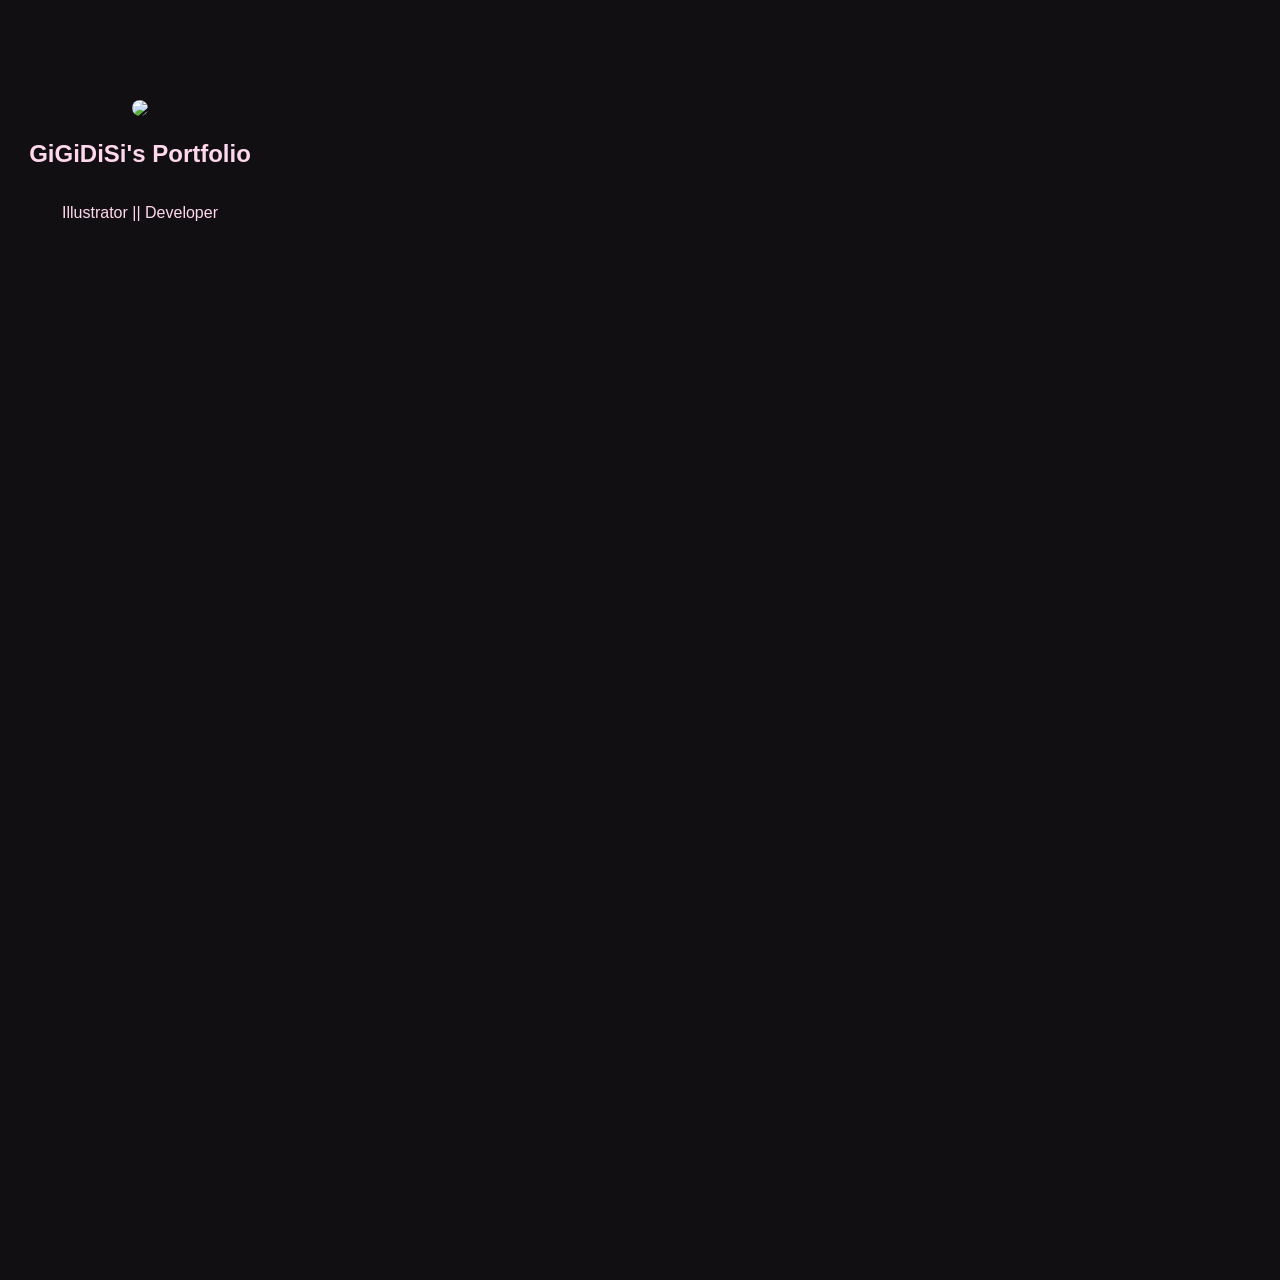
==== index.html @ a0515fd2 "Rename port.html to index.html" ====
<!DOCTYPE html>
<html lang="en">

<head>
    <meta name="viewport" content="width=device-width, initial-scale=1">
    <title>GiGiDiSi's Portfolio</title>
    <link rel="stylesheet" href="port.css">
    <script src="https://kit.fontawesome.com/bcedaf4794.js" crossorigin="anonymous"></script>
</head>

<body>

    <div class="sidebar">
        <a href="port.html">
            <img class="avatar"
                src="https://cdn.bsky.app/img/avatar/plain/did:plc:wpyjnnrv4ry55jypzuwz4the/bafkreihvuksbqw3qe2veyaurwcdna6awombmyiupfs5dbqbuvj4rwwqwya@jpeg">
        </a>
        <h2>GiGiDiSi's Portfolio</h2>
        
        <p>Illustrator || Developer</p>

        <div class="icons">
            <a href="https://www.tumblr.com/blog/gigidisi" target="_blank">
                <i class="fab fa-tumblr"></i>
            </a>

            <a href="https://bsky.app/profile/gigidisi.bsky.social" target="_blank">
                <i class="fa-brands fa-bluesky"></i>
            </a>

            <i class="fa-solid fa-envelope"></i>
        </div>
    </div>

    <div id="banner-img"></div>

    

    <main>
        <div class="imgcontainer animate_on_scroll">
            <img src="https://64.media.tumblr.com/771dd4c04f1048f3543ee113d0f8ab6e/f057f2fb65bd8b95-85/s2048x3072/754e4b7fb111c9286cd33738de8d73bd4e736ff9.png" 
            id="arctic" onclick="loadmodal(this)">
            <p class="text">arctic</p>
        </div>

        <div class="imgcontainer animate_on_scroll">
            <img src="https://64.media.tumblr.com/6ed20aacff636f0605a79565e4c85555/573ba2ec0b9d30e4-21/s1280x1920/659670601642a7fbd0889324285159ce8722eeb8.png"
            id="MATARA" onclick="loadmodal(this)">
            <p class="text">MATARA</p>
        </div>

        <div class="imgcontainer animate_on_scroll">
            <img src="https://64.media.tumblr.com/0412da771f2875eea6e264bca1eaf764/19afcd5a0ffd7e2c-f0/s640x960/5d142292c5365cda943076bf9c96423914dd039a.pnj"
            id="Bloodmoon" onclick="loadmodal(this)">
            <p class="text">Bloodmoon</p>
        </div>

        <div class="imgcontainer animate_on_scroll">
            <img src="https://64.media.tumblr.com/e7242bcaa2e6b6f60ade8777f2b0fd59/69e615562e1c2cb3-fe/s1280x1920/c6adaf2a46f94181608b580a5a04e56ca51df08b.png"
            id="Mood*" onclick="loadmodal(this)">
            <p class="text">Mood</p>
        </div>

        <div class="imgcontainer animate_on_scroll">
            <img src="https://64.media.tumblr.com/ee5aff045f93cedb2d1ba19aa10c52bc/8b3938c2b68bac33-98/s1280x1920/36bfa16c46b7b02d2f9f7fc7760bb2855a4c8c22.png" 
            id="Stairs*" onclick="loadmodal(this)">
            <p class="text">Stairs</p>
        </div>


        <div class="imgcontainer animate_on_scroll">
            <img src="https://64.media.tumblr.com/0ad9e61f00a22648613fa2383c4f0c7d/f6a949a3dda68d5c-25/s2048x3072/a4c0dd1f897413678b3d17df5e3e313cacb72879.pnj"
                id="Brutewing" onclick="loadmodal(this)">
            <p class="text">Brutewing</p>
        </div>

        <div class="imgcontainer animate_on_scroll">
            <img src="https://64.media.tumblr.com/95c15d9b11798a7d73d1ce286e7a4d28/c14d33f6f8fba25a-13/s2048x3072/e4d2c992471efd956ca962796381f91f0d6d283c.png" 
            id="philadelphia*" onclick="loadmodal(this)">
            <p class="text">philadelphia</p>
        </div>

        <div class="imgcontainer animate_on_scroll">
            <img src="https://64.media.tumblr.com/8c74e9fd8b611c06f9bc875eaa2ffe0a/486b654ed6445957-c0/s2048x3072/48cd3c85b37bf78564e4181fe8b9685605064de4.png" 
                id="This isn't over*" onclick="loadmodal(this)">
            <p class="text">This isn't over</p>
        </div>

        <div class="imgcontainer animate_on_scroll">
            <img src="https://64.media.tumblr.com/4c0517367f0250f9a8bf2fa2b504218a/34320e30803ca956-2b/s1280x1920/d7191133264c4d775a576ee9fff69dad0452cba8.png" 
            id="Usami_Sumireko" onclick="loadmodal(this)">
            <p class="text">Sumireko Usami</p>
        </div>

        <div class="imgcontainer animate_on_scroll">
            <img src="https://64.media.tumblr.com/d1a2610140165f5f2d50c8ca4eda3e0c/e62e0d73e405761a-ad/s1280x1920/aca16fe2873a1ffe7985c0768538437f7ccd4350.png" 
            id="touchmenot*" onclick="loadmodal(this)">
            <p class="text">DON'T TOUCH ME</p>
        </div>

        <div class="imgcontainer animate_on_scroll">
            <img src="https://64.media.tumblr.com/7071097573ee78146b5c0fb83540f5be/104e1a4315a0b645-99/s1280x1920/858fb6eb689b4feef6ee4522393337ced3943183.png" 
            id="diner" onclick="loadmodal(this)">
            <p class="text">diner</p>
        </div>

        <div class="imgcontainer animate_on_scroll">
            <img src="https://64.media.tumblr.com/8f9f92f88651d92f212b650df56aa94b/bc8a2b637dc56838-fd/s1280x1920/269789eaa134eaef860b16a060252107825ebbb4.png" 
            id="Eternity Larva" onclick="loadmodal(this)">
            <p class="text">Eternity Larva</p>
        </div>

        <div class="imgcontainer animate_on_scroll">
            <img src="https://64.media.tumblr.com/ef97a45815282c8990462541c67355a0/c01c665f72991f09-4d/s2048x3072/873b12340e72795b0af22b4a39dd588f9ad340de.png"
            id="Evening" onclick="loadmodal(this)">
            <p class="text">Evening</p>
        </div>

        <div class="imgcontainer animate_on_scroll">
            <img src="https://64.media.tumblr.com/0e467de8990769707e66f976b39b33b1/fd9c4247b0a79b19-5e/s2048x3072/610b75ac8b55525360aa0b3786dd868ad3637909.png" 
            id="Chryseis*" onclick="loadmodal(this)">
            <p class="text">Chryseis</p>
        </div>

        <div class="imgcontainer animate_on_scroll">
            <img src="https://64.media.tumblr.com/a6421444a58b0dd5fde4aa0402bdf78b/8f46426f782f1e69-45/s1280x1920/020193235fea9c1334490fd1cb5f06f0b4f947f7.png" 
            id="Barricade_Hands" onclick="loadmodal(this)">
            <p class="text">Barricaded Hands</p>
        </div>

        <div class="imgcontainer animate_on_scroll">
            <img src="https://64.media.tumblr.com/b77b6b36a1ac6c83eceb82c3778a518e/aeaccb407546d201-ed/s1280x1920/afcbbfd61be71eb48acf92940dbcb3a07086e415.png" 
            id="Fireworks" onclick="loadmodal(this)">
            <p class="text">Fireworks</p>
        </div>

        <div class="imgcontainer animate_on_scroll">
            <img src="https://64.media.tumblr.com/f8d2de361c00cd19e89a706925ab5e50/afc8072ca45449be-bd/s2048x3072/59a066224fdc6e1db8372f3c7d1a47e8c7ba128c.png" 
            id="Freezing" onclick="loadmodal(this)">
            <p class="text">Freezing</p>
        </div>

        <div class="imgcontainer animate_on_scroll">
            <img src="img/glasses.png" 
            id="glasses" onclick="loadmodal(this)">
            <p class="text">glasses</p>
        </div>
    </main>

    <div id="imgModal" class="modal">
        <span class="close">&times;</span>
        <img class="modal-content" id="img01">
    </div>

    <script src="pop_up.js"></script>
</body>

</html>
---- port.css ----
*{
  scroll-behavior: smooth;
}

body,
html {
    margin: 0;
    font-family: "Lato", sans-serif;
    background-color: rgb(18, 15, 18);
    color: rgb(255, 216, 237);
}


.sidebar {
    width: 250px;
    position: fixed;

    top: 100px;
    left: 15px;

    overflow-x: hidden;
    display: flex;
    flex-direction: column;
    align-items: center;
}

@media screen and (max-height: 450px) {
    .sidebar {
        padding-top: 15px;
    }
}

div.icons {
    display: flex;
    flex-direction: row;
    padding: 15px;
}

img.avatar {
    border-radius: 100px;
    width: 200px;
}

i {
    font-size: 24px;
    color: rgb(255, 216, 237);
    padding: 15px;
    cursor: pointer;
    transition: 0.15s;
}

i:hover {
    color: magenta;
}

#banner-img {
    height: 100vh;
    width: 100vw;
    background-image: url("img/wind.gif");
    background-size: cover;
    background-repeat: no-repeat;
    background-attachment: fixed;
    background-position: center center;
    overflow: none;

    margin-bottom: 100px;
}

main {
    margin-left: 275px;
    width: 80%;
    columns: 250px;
    column-gap: 20px;

    img {
        width: 100%;
        margin-bottom: 10px;
        backface-visibility: hidden;

        transition: .15s;
        cursor: pointer;
    }

    .imgcontainer {
        position: relative;
    }

    .text {
        position: absolute;
        bottom: 8px;
        right: 16px;
        color: rgb(255, 208, 255);
        font-size: 18px;
        font-family: 'Courier New';
        letter-spacing: 2px;

        transition: opacity .15s visibility .15s;
        visibility: hidden;
        opacity: 0;
    }

    img:hover {
        opacity: .5;
    }

    .imgcontainer:hover .text {
        visibility: visible;
        opacity: 1;
    }
}

.animate_on_scroll{
    opacity: 0;
	transform: translateY(100px);
	transition: all 0.4s ease-out;
	transition-delay: 0.2s;
}

.animate{
    opacity: 1;
	transform: translate(0, 0);
}

.modal {
    display: none;
    position: fixed;
    z-index: 1;
    padding-top: 100px;

    left: 0;
    top: 0;
    width: 100%;
    height: 100%;
    overflow: auto;
    background-color: rgba(0, 0, 0, 0.5);

}

/* Modal Content (image) */
.modal-content {
    margin: auto;
    display: block;
    max-height: 650px;
}

.modal-content,
#caption {
    -webkit-animation-name: zoom;
    -webkit-animation-duration: 0.6s;
    animation-name: zoom;
    animation-duration: 0.6s;
}

@-webkit-keyframes zoom {
    from {-webkit-transform: scale(0)}
    to {-webkit-transform: scale(1)}
}

@keyframes zoom {
    from {transform: scale(0)}
    to {transform: scale(1)}
}

/* The Close Button */
.close {
    position: absolute;
    top: 15px;
    right: 35px;
    color: #f1f1f1;
    font-size: 40px;
    font-weight: bold;
    transition: 0.3s;
}

.close:hover,
.close:focus {
    color: #bbb;
    text-decoration: none;
    cursor: pointer;
}

/* 100% Image Width on Smaller Screens */
@media only screen and (max-width: 700px) {
    .modal-content {
        width: 100%;
    }
}
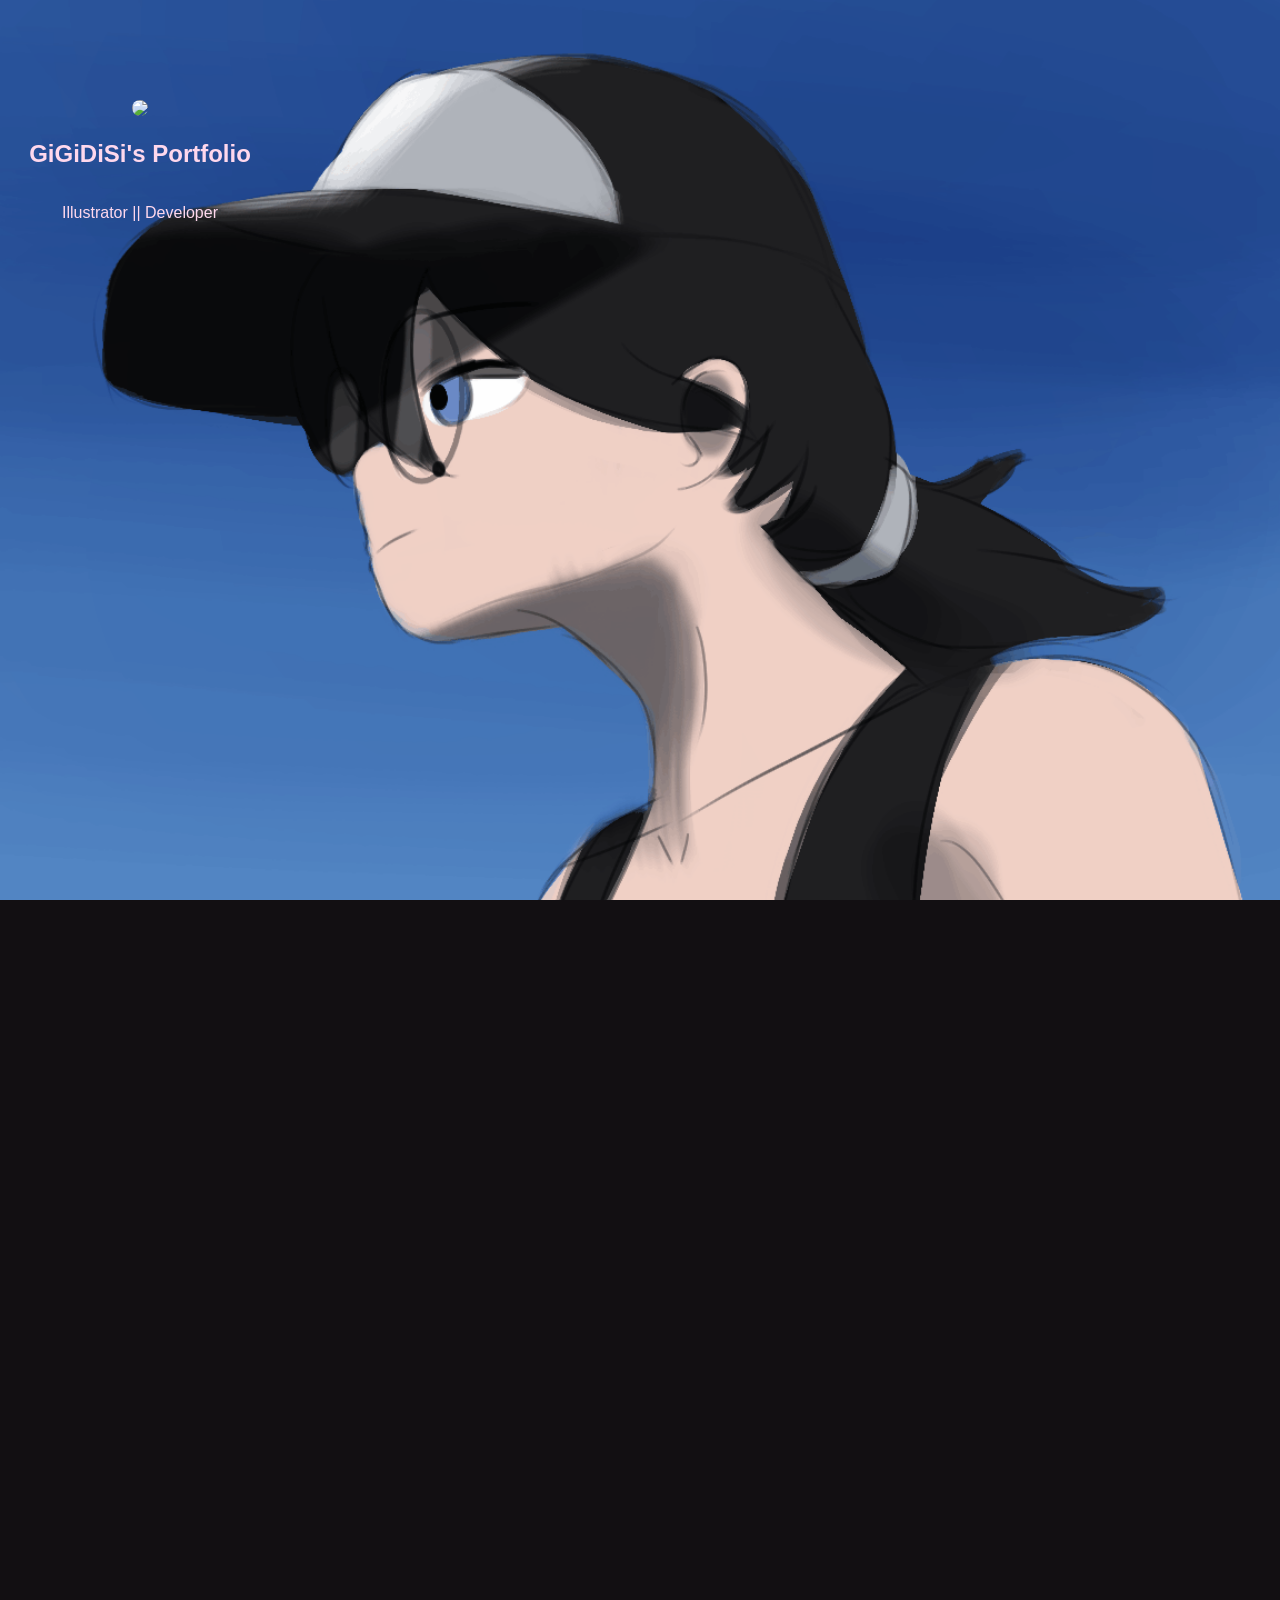
==== commit 2e9b4d50: "Update index.html" ====
--- a/index.html
+++ b/index.html
@@ -141,7 +141,7 @@
         </div>
 
         <div class="imgcontainer animate_on_scroll">
-            <img src="img/glasses.png" 
+            <img src="glasses.png" 
             id="glasses" onclick="loadmodal(this)">
             <p class="text">glasses</p>
         </div>
--- a/port.css
+++ b/port.css
@@ -56,7 +56,7 @@
 #banner-img {
     height: 100vh;
     width: 100vw;
-    background-image: url("img/wind.gif");
+    background-image: url("wind.gif");
     background-size: cover;
     background-repeat: no-repeat;
     background-attachment: fixed;
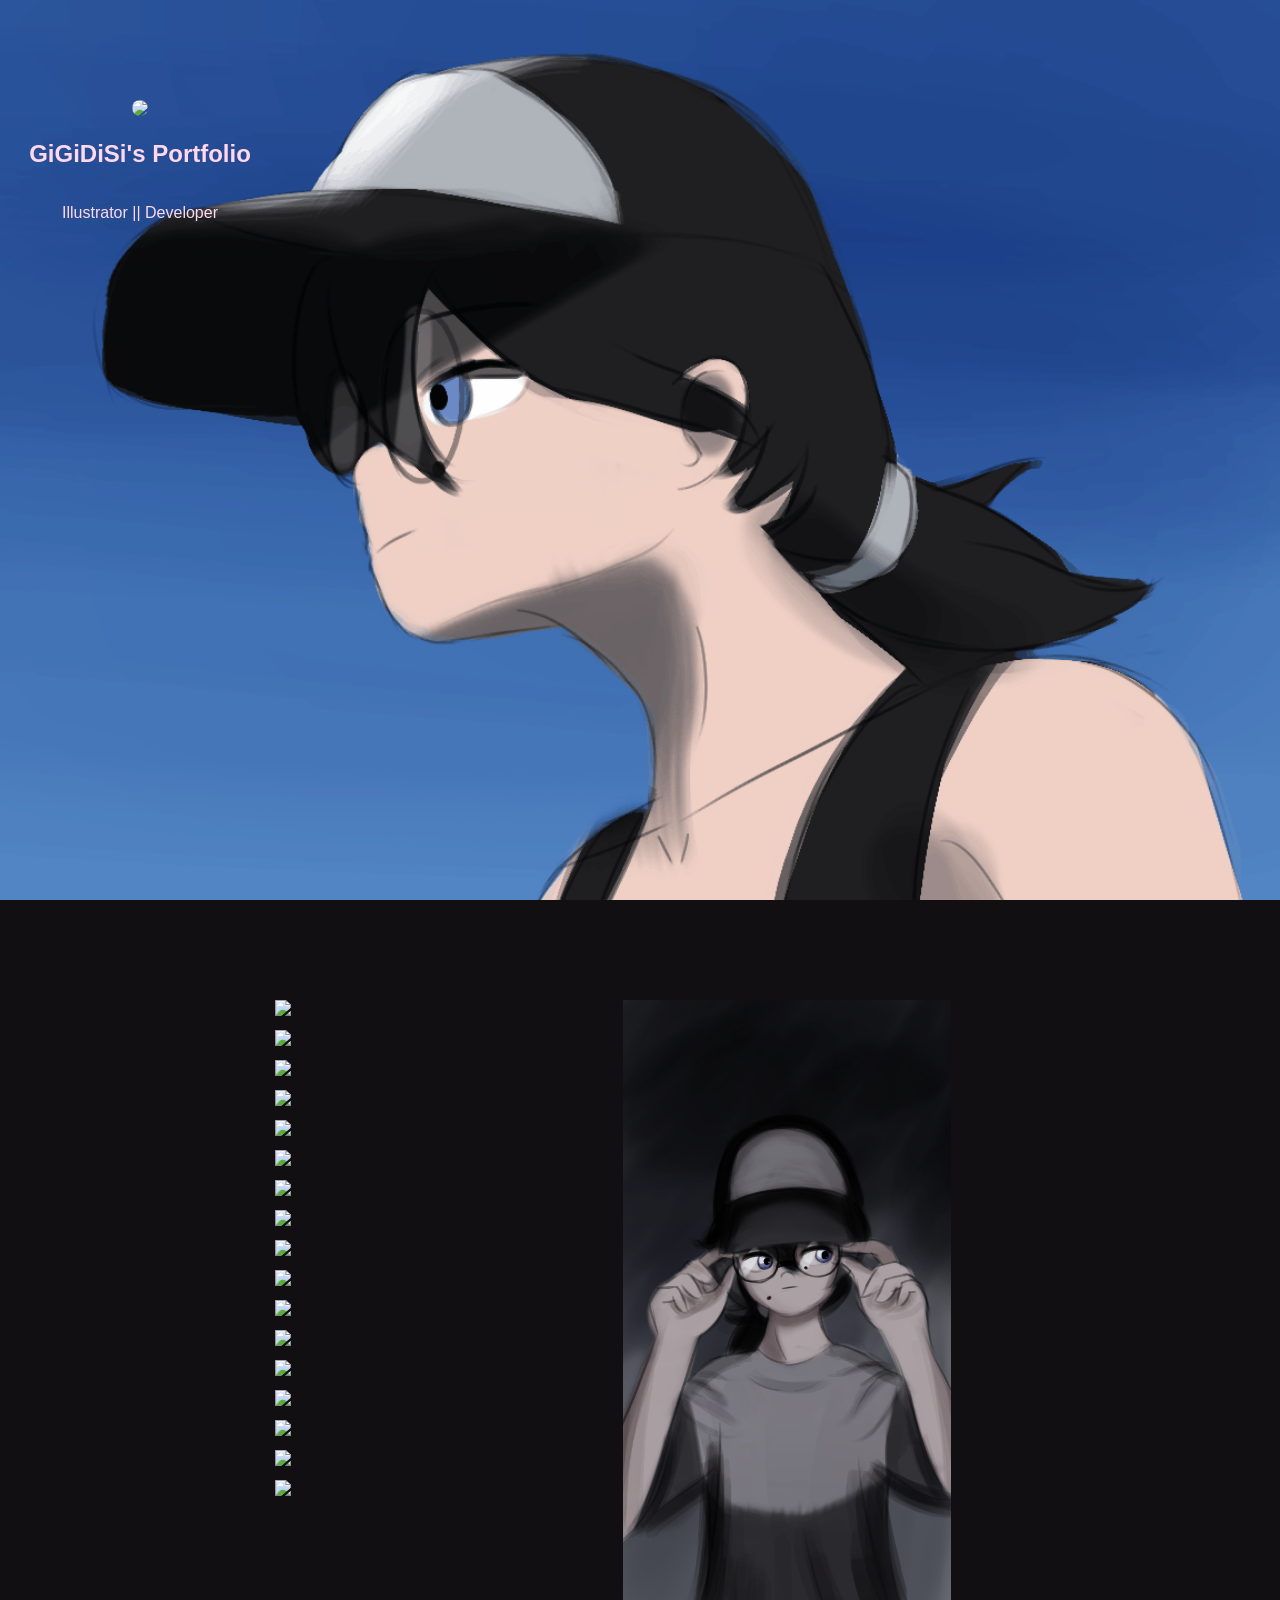
==== commit 9b381f08: "Update index.html" ====
--- a/index.html
+++ b/index.html
@@ -37,110 +37,110 @@
     
 
     <main>
-        <div class="imgcontainer animate_on_scroll">
+        <div class="imgcontainer">
             <img src="https://64.media.tumblr.com/771dd4c04f1048f3543ee113d0f8ab6e/f057f2fb65bd8b95-85/s2048x3072/754e4b7fb111c9286cd33738de8d73bd4e736ff9.png" 
             id="arctic" onclick="loadmodal(this)">
             <p class="text">arctic</p>
         </div>
 
-        <div class="imgcontainer animate_on_scroll">
+        <div class="imgcontainer">
             <img src="https://64.media.tumblr.com/6ed20aacff636f0605a79565e4c85555/573ba2ec0b9d30e4-21/s1280x1920/659670601642a7fbd0889324285159ce8722eeb8.png"
             id="MATARA" onclick="loadmodal(this)">
             <p class="text">MATARA</p>
         </div>
 
-        <div class="imgcontainer animate_on_scroll">
+        <div class="imgcontainer">
             <img src="https://64.media.tumblr.com/0412da771f2875eea6e264bca1eaf764/19afcd5a0ffd7e2c-f0/s640x960/5d142292c5365cda943076bf9c96423914dd039a.pnj"
             id="Bloodmoon" onclick="loadmodal(this)">
             <p class="text">Bloodmoon</p>
         </div>
 
-        <div class="imgcontainer animate_on_scroll">
+        <div class="imgcontainer">
             <img src="https://64.media.tumblr.com/e7242bcaa2e6b6f60ade8777f2b0fd59/69e615562e1c2cb3-fe/s1280x1920/c6adaf2a46f94181608b580a5a04e56ca51df08b.png"
             id="Mood*" onclick="loadmodal(this)">
             <p class="text">Mood</p>
         </div>
 
-        <div class="imgcontainer animate_on_scroll">
+        <div class="imgcontainer">
             <img src="https://64.media.tumblr.com/ee5aff045f93cedb2d1ba19aa10c52bc/8b3938c2b68bac33-98/s1280x1920/36bfa16c46b7b02d2f9f7fc7760bb2855a4c8c22.png" 
             id="Stairs*" onclick="loadmodal(this)">
             <p class="text">Stairs</p>
         </div>
 
 
-        <div class="imgcontainer animate_on_scroll">
+        <div class="imgcontainer">
             <img src="https://64.media.tumblr.com/0ad9e61f00a22648613fa2383c4f0c7d/f6a949a3dda68d5c-25/s2048x3072/a4c0dd1f897413678b3d17df5e3e313cacb72879.pnj"
                 id="Brutewing" onclick="loadmodal(this)">
             <p class="text">Brutewing</p>
         </div>
 
-        <div class="imgcontainer animate_on_scroll">
+        <div class="imgcontainer">
             <img src="https://64.media.tumblr.com/95c15d9b11798a7d73d1ce286e7a4d28/c14d33f6f8fba25a-13/s2048x3072/e4d2c992471efd956ca962796381f91f0d6d283c.png" 
             id="philadelphia*" onclick="loadmodal(this)">
             <p class="text">philadelphia</p>
         </div>
 
-        <div class="imgcontainer animate_on_scroll">
+        <div class="imgcontainer">
             <img src="https://64.media.tumblr.com/8c74e9fd8b611c06f9bc875eaa2ffe0a/486b654ed6445957-c0/s2048x3072/48cd3c85b37bf78564e4181fe8b9685605064de4.png" 
                 id="This isn't over*" onclick="loadmodal(this)">
             <p class="text">This isn't over</p>
         </div>
 
-        <div class="imgcontainer animate_on_scroll">
+        <div class="imgcontainer">
             <img src="https://64.media.tumblr.com/4c0517367f0250f9a8bf2fa2b504218a/34320e30803ca956-2b/s1280x1920/d7191133264c4d775a576ee9fff69dad0452cba8.png" 
             id="Usami_Sumireko" onclick="loadmodal(this)">
             <p class="text">Sumireko Usami</p>
         </div>
 
-        <div class="imgcontainer animate_on_scroll">
+        <div class="imgcontainer">
             <img src="https://64.media.tumblr.com/d1a2610140165f5f2d50c8ca4eda3e0c/e62e0d73e405761a-ad/s1280x1920/aca16fe2873a1ffe7985c0768538437f7ccd4350.png" 
             id="touchmenot*" onclick="loadmodal(this)">
             <p class="text">DON'T TOUCH ME</p>
         </div>
 
-        <div class="imgcontainer animate_on_scroll">
+        <div class="imgcontainer">
             <img src="https://64.media.tumblr.com/7071097573ee78146b5c0fb83540f5be/104e1a4315a0b645-99/s1280x1920/858fb6eb689b4feef6ee4522393337ced3943183.png" 
             id="diner" onclick="loadmodal(this)">
             <p class="text">diner</p>
         </div>
 
-        <div class="imgcontainer animate_on_scroll">
+        <div class="imgcontainer">
             <img src="https://64.media.tumblr.com/8f9f92f88651d92f212b650df56aa94b/bc8a2b637dc56838-fd/s1280x1920/269789eaa134eaef860b16a060252107825ebbb4.png" 
             id="Eternity Larva" onclick="loadmodal(this)">
             <p class="text">Eternity Larva</p>
         </div>
 
-        <div class="imgcontainer animate_on_scroll">
+        <div class="imgcontainer">
             <img src="https://64.media.tumblr.com/ef97a45815282c8990462541c67355a0/c01c665f72991f09-4d/s2048x3072/873b12340e72795b0af22b4a39dd588f9ad340de.png"
             id="Evening" onclick="loadmodal(this)">
             <p class="text">Evening</p>
         </div>
 
-        <div class="imgcontainer animate_on_scroll">
+        <div class="imgcontainer">
             <img src="https://64.media.tumblr.com/0e467de8990769707e66f976b39b33b1/fd9c4247b0a79b19-5e/s2048x3072/610b75ac8b55525360aa0b3786dd868ad3637909.png" 
             id="Chryseis*" onclick="loadmodal(this)">
             <p class="text">Chryseis</p>
         </div>
 
-        <div class="imgcontainer animate_on_scroll">
+        <div class="imgcontainer">
             <img src="https://64.media.tumblr.com/a6421444a58b0dd5fde4aa0402bdf78b/8f46426f782f1e69-45/s1280x1920/020193235fea9c1334490fd1cb5f06f0b4f947f7.png" 
             id="Barricade_Hands" onclick="loadmodal(this)">
             <p class="text">Barricaded Hands</p>
         </div>
 
-        <div class="imgcontainer animate_on_scroll">
+        <div class="imgcontainer">
             <img src="https://64.media.tumblr.com/b77b6b36a1ac6c83eceb82c3778a518e/aeaccb407546d201-ed/s1280x1920/afcbbfd61be71eb48acf92940dbcb3a07086e415.png" 
             id="Fireworks" onclick="loadmodal(this)">
             <p class="text">Fireworks</p>
         </div>
 
-        <div class="imgcontainer animate_on_scroll">
+        <div class="imgcontainer">
             <img src="https://64.media.tumblr.com/f8d2de361c00cd19e89a706925ab5e50/afc8072ca45449be-bd/s2048x3072/59a066224fdc6e1db8372f3c7d1a47e8c7ba128c.png" 
             id="Freezing" onclick="loadmodal(this)">
             <p class="text">Freezing</p>
         </div>
 
-        <div class="imgcontainer animate_on_scroll">
+        <div class="imgcontainer">
             <img src="glasses.png" 
             id="glasses" onclick="loadmodal(this)">
             <p class="text">glasses</p>
